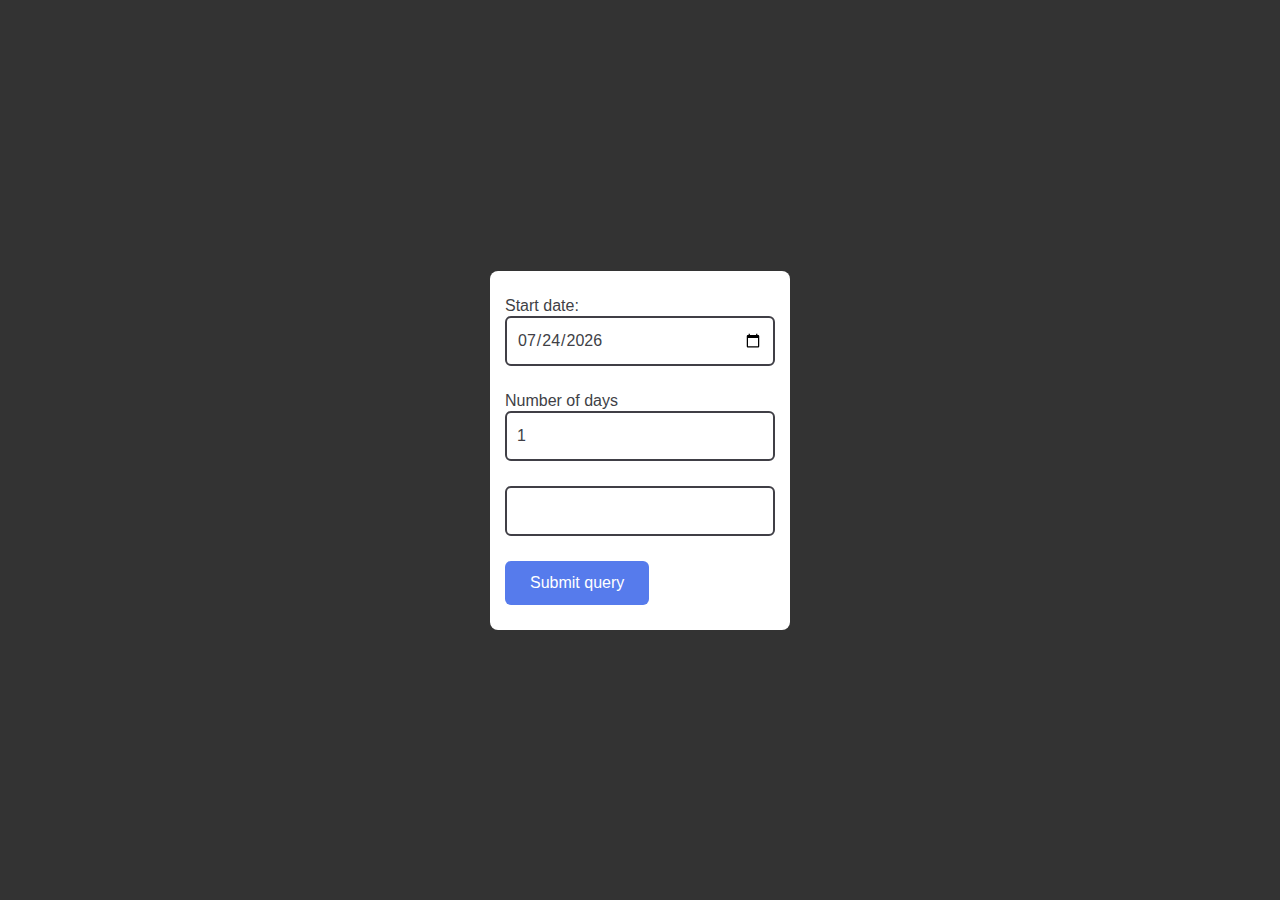
==== projects/resignation-period-calculator/index.html @ be0da249 "Add resignation calculator" ====
<!DOCTYPE html>
<html lang="en">
<head>
  <meta charset="UTF-8">
  <meta name="viewport" content="width=device-width, initial-scale=1.0">
  <title>Resignation period calculator</title>
  <link rel="stylesheet" href="styles/reset.css">
  <link rel="stylesheet" href="styles/variables.css">
  <link rel="stylesheet" href="styles/forms.css">
  <link rel="stylesheet" href="styles/style.css">
</head>
<body>
  <div id="page">
    <form class="form-wrapper">
      <label>
        Start date:
        <input type="date" id="resDate">
      </label>
      <label>
        Number of days
        <input type="number" id="resDays" min="1" value="1">
      </label>
      <input type="text" id="reult" readonly>
      <button type="submit" id="submitForm">Submit query</button>
    </form>
  </div>
  <script src="js/main.js"></script>
</body>
</html>
---- projects/resignation-period-calculator/styles/variables.css ----
:root {
  --white-color: #ffffff;
  --black-color: #000000;
  --black-dark-color: #403f46;
  --black-light-color: #403f46;
  --gray-dark-color: #85848c;
  --gray-mid-color: #d2d6e2;
  --gray-light-color: #f5f4fa;
  --orange-color: #e89a4e;
  --blue-color: #567bec;
  --blue-dark-color: #2857e7;
  --green-color: #54bbb8;  

  --base-font-size: 16px;
  --base-line-height: 20px;
  --base-font-family: 'Roboto', sans-serif;

  --border-radius: 6px;
}
---- projects/resignation-period-calculator/styles/forms.css ----
.form-wrapper {
  width: 100%;
  max-width: 300px;
  padding: 25px 15px;
  background: #ffffff;
  border-radius: 8px;
}

input::placeholder,
textarea::placeholder {
  font-size: var(--base-font-size);
  line-height: var(--base-line-height);
  font-family: var(--base-font-family);
  font-weight: 500;
  color: var(--gray-dark-color);
  opacity: 1;   
  letter-spacing: 2px;
}

input,
textarea,
label[for^="file__upload--"] {
  width: 100%;
  height: 50px;
  margin-bottom: 25px;
  padding: 10px;
  font-size: var(--base-font-size);
  line-height: var(--base-line-height);
  font-family: var(--base-font-family);
  font-weight: 400;
  border: 2px solid var(--black-light-color);
  border-radius: var(--border-radius);
  outline: none;
  color: var(--black-light-color);
  background-color: var(--white-color);
  font-size: var(--base-font-size);
  line-height: var(--base-line-height);
  -webkit-appearance: none;
  transition: all ease-in-out .3s;
}


input:focus,
textarea:focus,
input:focus:hover,
textarea:focus:hover,
label[for^="file__upload--"]:hover,
label[for^="file__upload--"]:focus:hover {
  outline: 0;
}

input:disabled,
textarea:disabled
label[for^="file__upload--"]:disabled {
  cursor: no-drop;
  background: var(--gray-mid-color);
}

input:-webkit-autofill,
textarea:-webkit-autofill,
input:-webkit-autofill:hover,
textarea:-webkit-autofill:hover,
input:-webkit-autofill:focus,
textarea:-webkit-autofill:focus,
input:-webkit-autofill:active,
textarea:-webkit-autofill:active,
  -webkit-box-shadow: 0 8px 16px rgb(78 95 124 / 16%) inset;
}

textarea {
  height: 100px;
  padding: 10px;
  line-height: initial;
  resize: vertical;
}

input[type="file"] {
  display: none;
}

label[for^="file__upload--"] {
  display: flex;
  align-items: center;
  justify-content: center;
  cursor: pointer;
  font-weight: 500;
  border: 2px solid var(--black-light-color);
  color: var(--black-light-color);
}

label[for^="file__upload--"]:hover {
  color:  var(--green-color);    
  border-color:  var(--green-color);  
}

button {
  display: block;
  padding: 12px 25px;  
  font-size: var(--base-font-size);
  line-height: var(--base-line-height);    
  font-weight: normal;  
  text-align: center;
  color: var(--white-color);
  background-color: var(--blue-color);
  border-radius: var(--border-radius);
  transition: background 0.3s ease-in-out;
  cursor: pointer;      
}

button:hover,
button.selected {
  background-color: var(--blue-dark-color);
  color: var(--white-color);
}

button,
button:focus,
button:focus:hover {
  outline: 0;
  border: none;
  text-decoration: none;
}

button:disabled {
  cursor: not-allowed;
  background-color: var(--gray-light-color)
}
---- projects/resignation-period-calculator/styles/style.css ----
body,
html {
  width: 100%;
  height: 100%;
  margin: 0;
  padding: 0;
  -webkit-tap-highlight-color: transparent;
}

body {
  font-size: var(--base-font-size);
  line-height: var(--base-line-height);
  font-family: var(--base-font-family);
  color: var(--black-light-color);
  font-weight: 400;
  overflow-x: hidden;
}

#page {
  display: flex;
  align-items: center;
  justify-content: center;
  width: 100vw;
  height: 100vh;
  background: #333333;
}
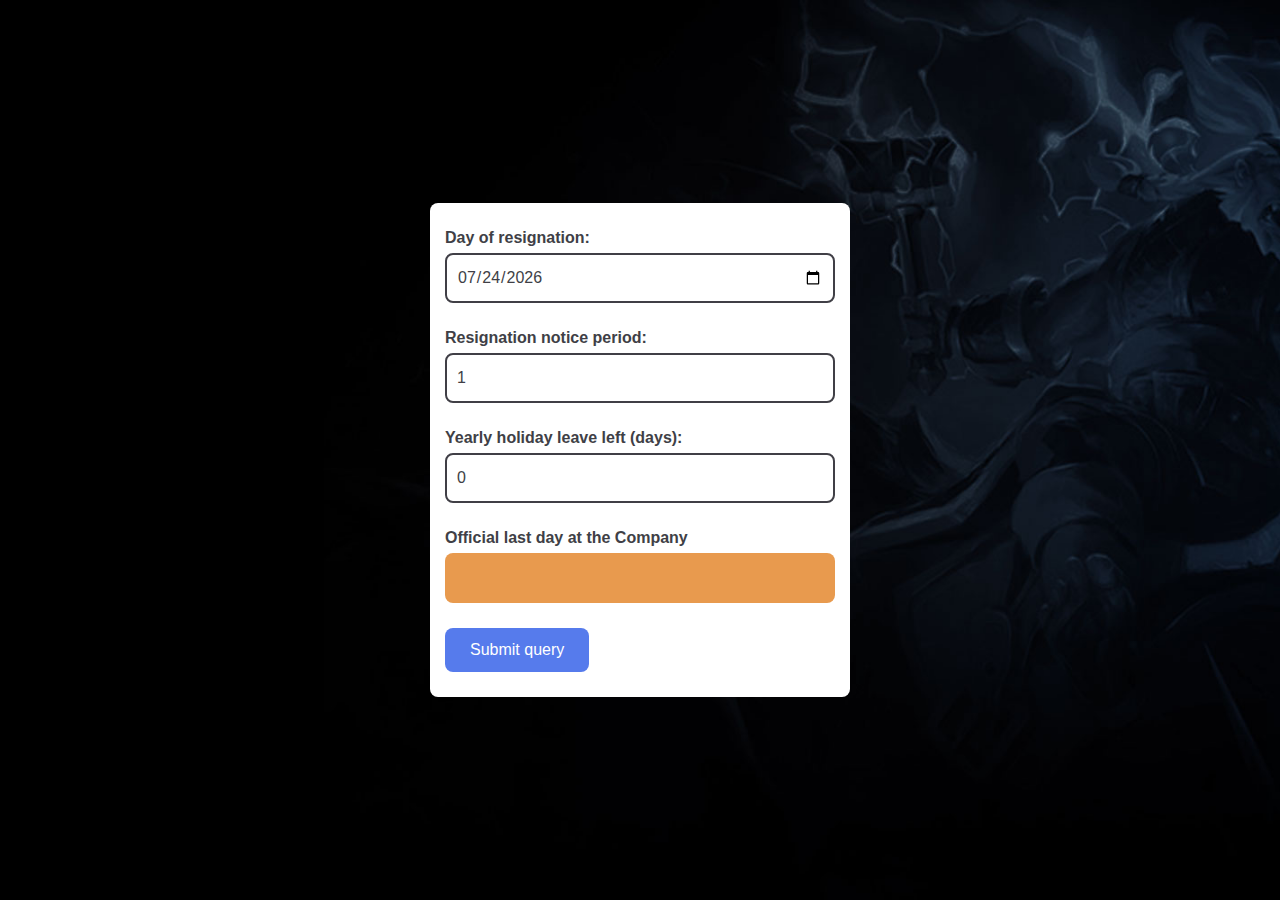
==== commit 9585911b: "Resignation design" ====
--- a/projects/resignation-period-calculator/index.html
+++ b/projects/resignation-period-calculator/index.html
@@ -13,15 +13,22 @@
   <div id="page">
     <form class="form-wrapper">
       <label>
-        Start date:
+        Day of resignation:
         <input type="date" id="resDate">
       </label>
       <label>
-        Number of days
+        Resignation notice period: 
         <input type="number" id="resDays" min="1" value="1">
       </label>
-      <input type="text" id="reult" readonly>
-      <button type="submit" id="submitForm">Submit query</button>
+      <label>
+        Yearly holiday leave left (days):
+        <input type="number" id="leaveDays" min="0" value="0">
+      </label>
+      <label>
+        Official last day at the Company
+        <input type="text" id="result" readonly>
+      </label>
+      <button type="submit" id="submitForm" placeholder="Resignation date">Submit query</button>
     </form>
   </div>
   <script src="js/main.js"></script>
--- a/projects/resignation-period-calculator/styles/variables.css
+++ b/projects/resignation-period-calculator/styles/variables.css
@@ -1,19 +1,15 @@
 :root {
   --white-color: #ffffff;
-  --black-color: #000000;
-  --black-dark-color: #403f46;
+  --black-color: #000000;  
   --black-light-color: #403f46;
   --gray-dark-color: #85848c;
-  --gray-mid-color: #d2d6e2;
-  --gray-light-color: #f5f4fa;
   --orange-color: #e89a4e;
   --blue-color: #567bec;
-  --blue-dark-color: #2857e7;
-  --green-color: #54bbb8;  
+  --blue-dark-color: #2857e7;  
 
   --base-font-size: 16px;
   --base-line-height: 20px;
   --base-font-family: 'Roboto', sans-serif;
 
-  --border-radius: 6px;
+  --border-radius: 8px;
 } --- a/projects/resignation-period-calculator/styles/forms.css
+++ b/projects/resignation-period-calculator/styles/forms.css
@@ -1,9 +1,9 @@
 .form-wrapper {
   width: 100%;
-  max-width: 300px;
+  max-width: 420px;
   padding: 25px 15px;
   background: #ffffff;
-  border-radius: 8px;
+  border-radius: var(--border-radius);
 }
 
 input::placeholder,
@@ -18,10 +18,10 @@
 }
 
 input,
-textarea,
-label[for^="file__upload--"] {
+textarea {
   width: 100%;
   height: 50px;
+  margin-top: 5px;
   margin-bottom: 25px;
   padding: 10px;
   font-size: var(--base-font-size);
@@ -43,15 +43,12 @@
 input:focus,
 textarea:focus,
 input:focus:hover,
-textarea:focus:hover,
-label[for^="file__upload--"]:hover,
-label[for^="file__upload--"]:focus:hover {
+textarea:focus:hover {
   outline: 0;
 }
 
 input:disabled,
-textarea:disabled
-label[for^="file__upload--"]:disabled {
+textarea:disabled {
   cursor: no-drop;
   background: var(--gray-mid-color);
 }
@@ -76,21 +73,6 @@
 
 input[type="file"] {
   display: none;
-}
-
-label[for^="file__upload--"] {
-  display: flex;
-  align-items: center;
-  justify-content: center;
-  cursor: pointer;
-  font-weight: 500;
-  border: 2px solid var(--black-light-color);
-  color: var(--black-light-color);
-}
-
-label[for^="file__upload--"]:hover {
-  color:  var(--green-color);    
-  border-color:  var(--green-color);  
 }
 
 button {
@@ -125,3 +107,14 @@
   cursor: not-allowed;
   background-color: var(--gray-light-color)
 }
+
+label {
+  font-weight: bold;
+}
+
+#result {
+  border: 0;
+  background: var(--orange-color);
+  color: white;
+  font-weight: bold;
+}--- a/projects/resignation-period-calculator/styles/style.css
+++ b/projects/resignation-period-calculator/styles/style.css
@@ -22,5 +22,5 @@
   justify-content: center;
   width: 100vw;
   height: 100vh;
-  background: #333333;
+  background: url(../assets/bg.jpg) center center / cover no-repeat fixed;
 }
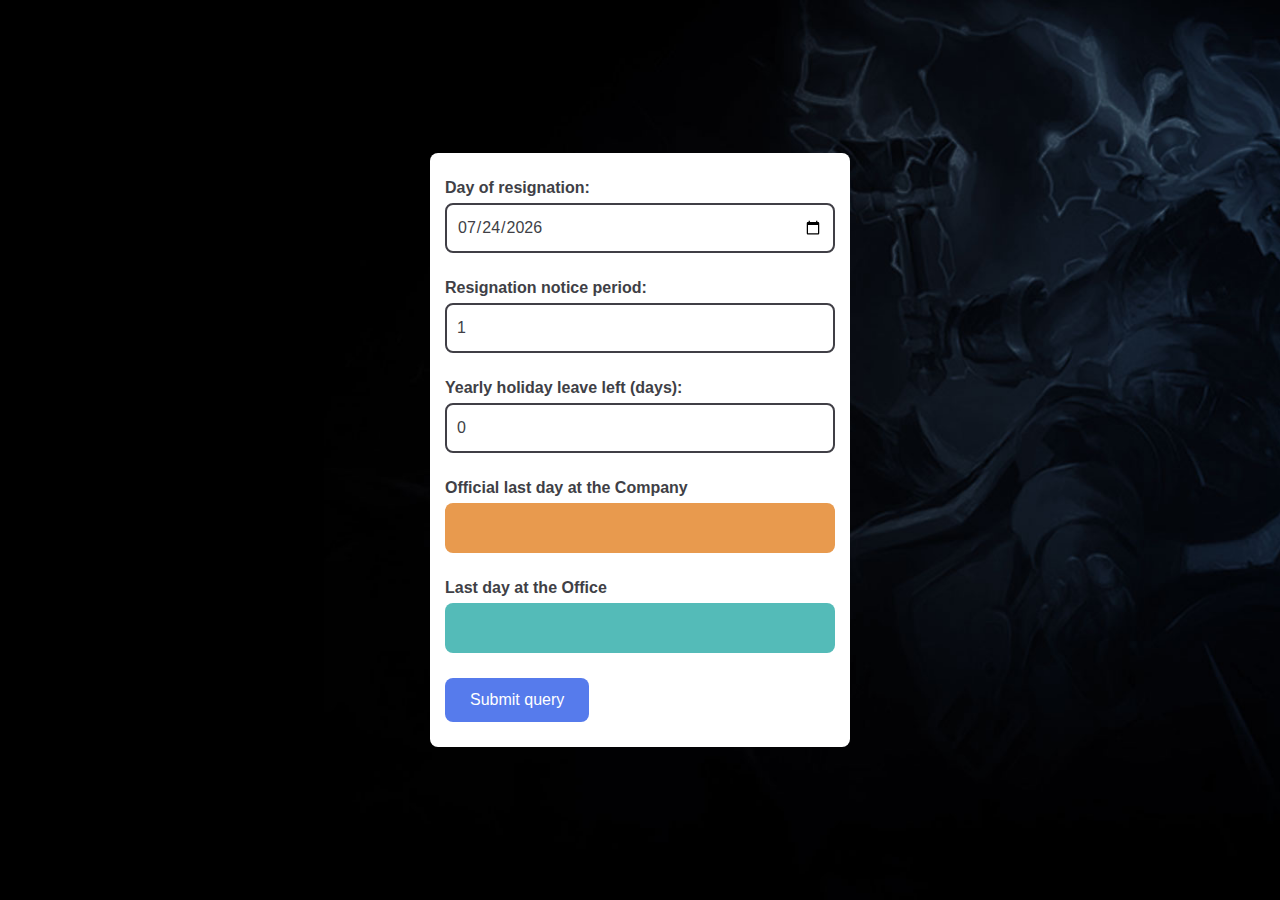
==== commit 69e79e73: "Calculate last day at the office." ====
--- a/projects/resignation-period-calculator/index.html
+++ b/projects/resignation-period-calculator/index.html
@@ -28,7 +28,12 @@
         Official last day at the Company
         <input type="text" id="result" readonly>
       </label>
-      <button type="submit" id="submitForm" placeholder="Resignation date">Submit query</button>
+      <label>
+        Last day at the Office
+        <input type="text" id="officeDay" readonly>
+      </label>
+      <button
+       type="submit" id="submitForm" placeholder="Resignation date">Submit query</button>
     </form>
   </div>
   <script src="js/main.js"></script>
--- a/projects/resignation-period-calculator/styles/variables.css
+++ b/projects/resignation-period-calculator/styles/variables.css
@@ -6,6 +6,7 @@
   --orange-color: #e89a4e;
   --blue-color: #567bec;
   --blue-dark-color: #2857e7;  
+  --green-color: #54bbb8;
 
   --base-font-size: 16px;
   --base-line-height: 20px;
--- a/projects/resignation-period-calculator/styles/forms.css
+++ b/projects/resignation-period-calculator/styles/forms.css
@@ -117,4 +117,11 @@
   background: var(--orange-color);
   color: white;
   font-weight: bold;
+}
+
+#officeDay {
+  border: 0;
+  background: var(--green-color);
+  color: white;
+  font-weight: bold;
 }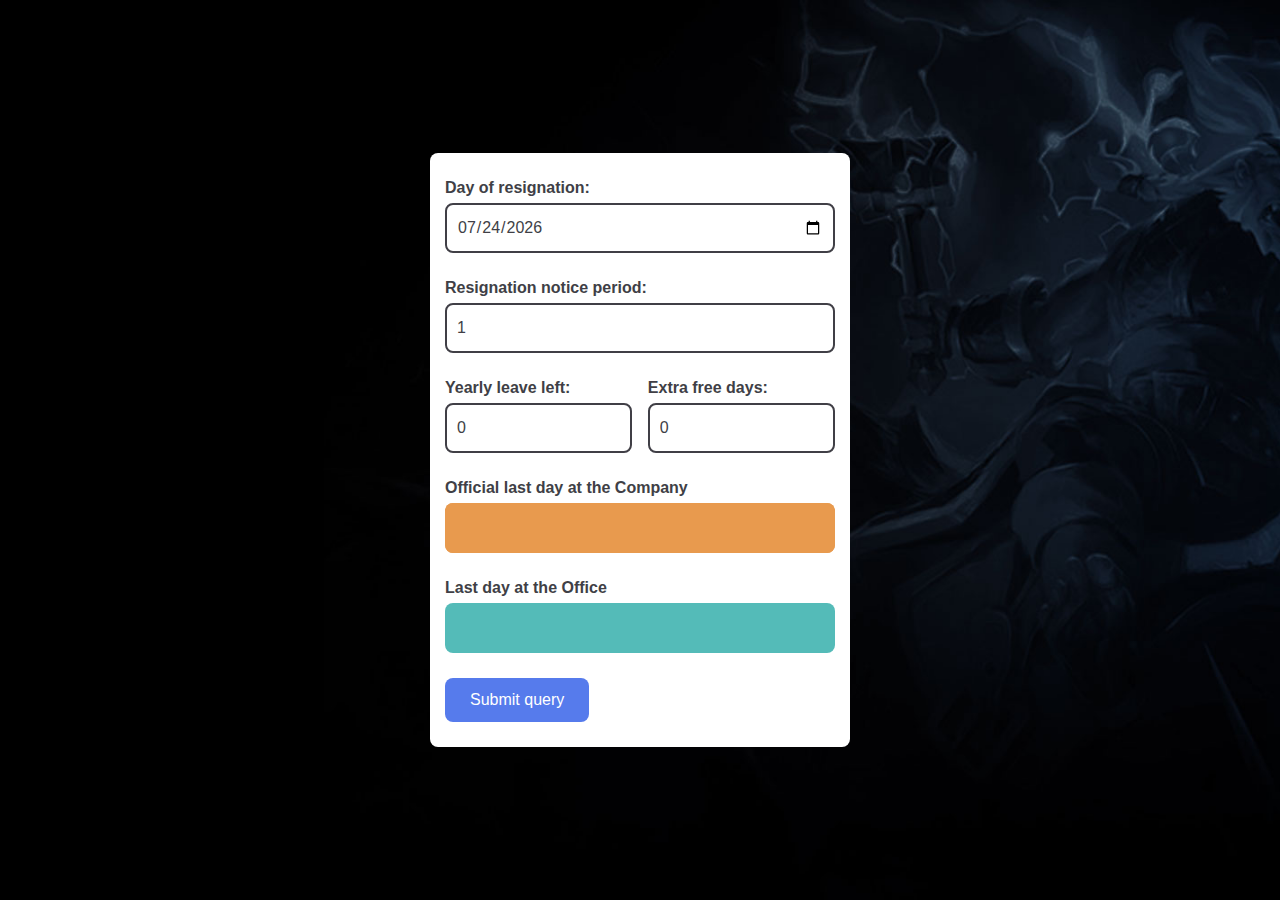
==== commit 84be1bc7: "Add full calc functionalities." ====
--- a/projects/resignation-period-calculator/index.html
+++ b/projects/resignation-period-calculator/index.html
@@ -20,10 +20,16 @@
         Resignation notice period: 
         <input type="number" id="resDays" min="1" value="1">
       </label>
-      <label>
-        Yearly holiday leave left (days):
-        <input type="number" id="leaveDays" min="0" value="0">
-      </label>
+      <div class="col-wrap">
+        <label>
+          Yearly leave left:
+          <input type="number" id="leaveDays" min="0" value="0">
+        </label>
+        <label>
+          Extra free days:
+          <input type="number" id="extra" min="0" value="0">
+        </label>
+      </div>
       <label>
         Official last day at the Company
         <input type="text" id="result" readonly>
--- a/projects/resignation-period-calculator/styles/forms.css
+++ b/projects/resignation-period-calculator/styles/forms.css
@@ -6,8 +6,17 @@
   border-radius: var(--border-radius);
 }
 
-input::placeholder,
-textarea::placeholder {
+.col-wrap {
+  display: flex;
+  justify-content: space-between;
+  align-items: flex-end;
+}
+
+.col-wrap > *{
+  width: 48%;
+}
+
+input::placeholder {
   font-size: var(--base-font-size);
   line-height: var(--base-line-height);
   font-family: var(--base-font-family);
@@ -17,8 +26,7 @@
   letter-spacing: 2px;
 }
 
-input,
-textarea {
+input {
   width: 100%;
   height: 50px;
   margin-top: 5px;
@@ -42,8 +50,7 @@
 
 input:focus,
 textarea:focus,
-input:focus:hover,
-textarea:focus:hover {
+input:focus:hover {
   outline: 0;
 }
 
@@ -54,13 +61,9 @@
 }
 
 input:-webkit-autofill,
-textarea:-webkit-autofill,
 input:-webkit-autofill:hover,
-textarea:-webkit-autofill:hover,
 input:-webkit-autofill:focus,
-textarea:-webkit-autofill:focus,
 input:-webkit-autofill:active,
-textarea:-webkit-autofill:active,
   -webkit-box-shadow: 0 8px 16px rgb(78 95 124 / 16%) inset;
 }
 
@@ -109,14 +112,40 @@
 }
 
 label {
+  position: relative;
   font-weight: bold;
 }
 
 #result {
+  color: white;
+  font-weight: bold;
   border: 0;
   background: var(--orange-color);
-  color: white;
-  font-weight: bold;
+  box-shadow: 0 0 0 2px transparent, 0 0 0 2px var(--orange-color) inset;
+  outline: none;
+  transition: background-color 0.3s ease-in-out;   
+}
+
+label.result-active::after {    
+  content: '';
+  display: block;
+  position: absolute;
+  left: 35%;
+  top: 15%;
+  background: var(--orange-color);
+  animation: click-wave 1.5s;
+  z-index: 100;
+}
+
+label.office-active::after {    
+  content: '';
+  display: block;
+  position: absolute;
+  left: 0;
+  top: 15%;
+  background: var(--green-color);
+  animation: click-wave-2 1.5s;
+  z-index: 100;
 }
 
 #officeDay {
@@ -124,4 +153,36 @@
   background: var(--green-color);
   color: white;
   font-weight: bold;
+}
+
+@keyframes click-wave {
+  0% {
+    height: 60px;
+    width: 300px;
+    opacity: 1;
+    position: absolute;
+  }
+  100% {
+    height: 180px;
+    width: 900px;
+    margin-left: -190px;
+    margin-top: -180px;
+    opacity: 0;
+  }
+}
+
+@keyframes click-wave-2 {
+  0% {
+    height: 60px;
+    width: 300px;
+    opacity: 1;
+    position: absolute;
+  }
+  100% {
+    height: 180px;
+    width: 900px;
+    margin-left: -190px;
+    margin-top: 180px;
+    opacity: 0;
+  }
 }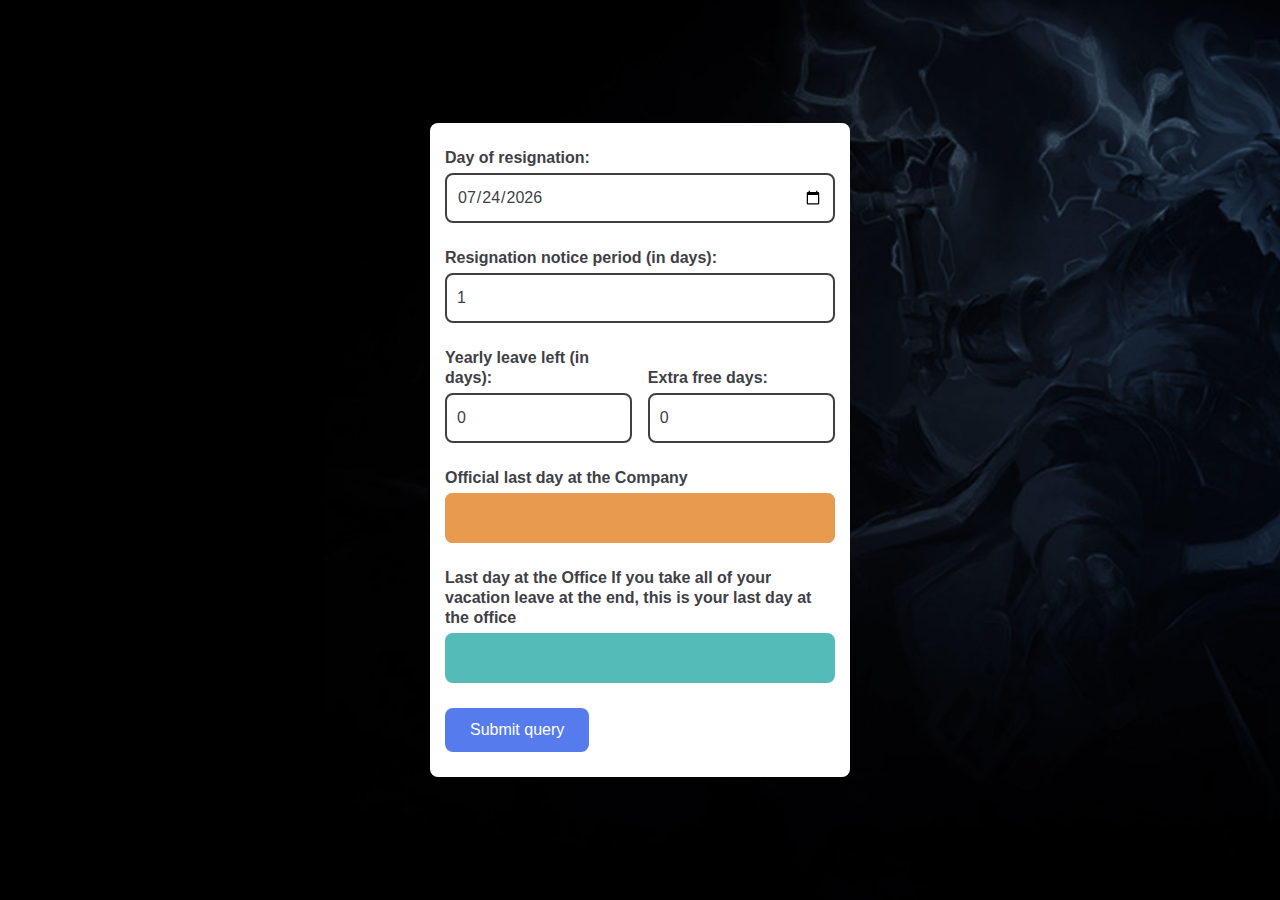
==== commit 514dc0bc: "Update index.html" ====
--- a/projects/resignation-period-calculator/index.html
+++ b/projects/resignation-period-calculator/index.html
@@ -17,12 +17,12 @@
         <input type="date" id="resDate">
       </label>
       <label>
-        Resignation notice period: 
+        Resignation notice period (in days):
         <input type="number" id="resDays" min="1" value="1">
       </label>
       <div class="col-wrap">
         <label>
-          Yearly leave left:
+          Yearly leave left (in days):
           <input type="number" id="leaveDays" min="0" value="0">
         </label>
         <label>
@@ -36,6 +36,7 @@
       </label>
       <label>
         Last day at the Office
+        <span style="fon-size:14px">If you take all of your vacation leave at the end, this is your last day at the office</span>
         <input type="text" id="officeDay" readonly>
       </label>
       <button
@@ -44,4 +45,4 @@
   </div>
   <script src="js/main.js"></script>
 </body>
-</html>+</html>
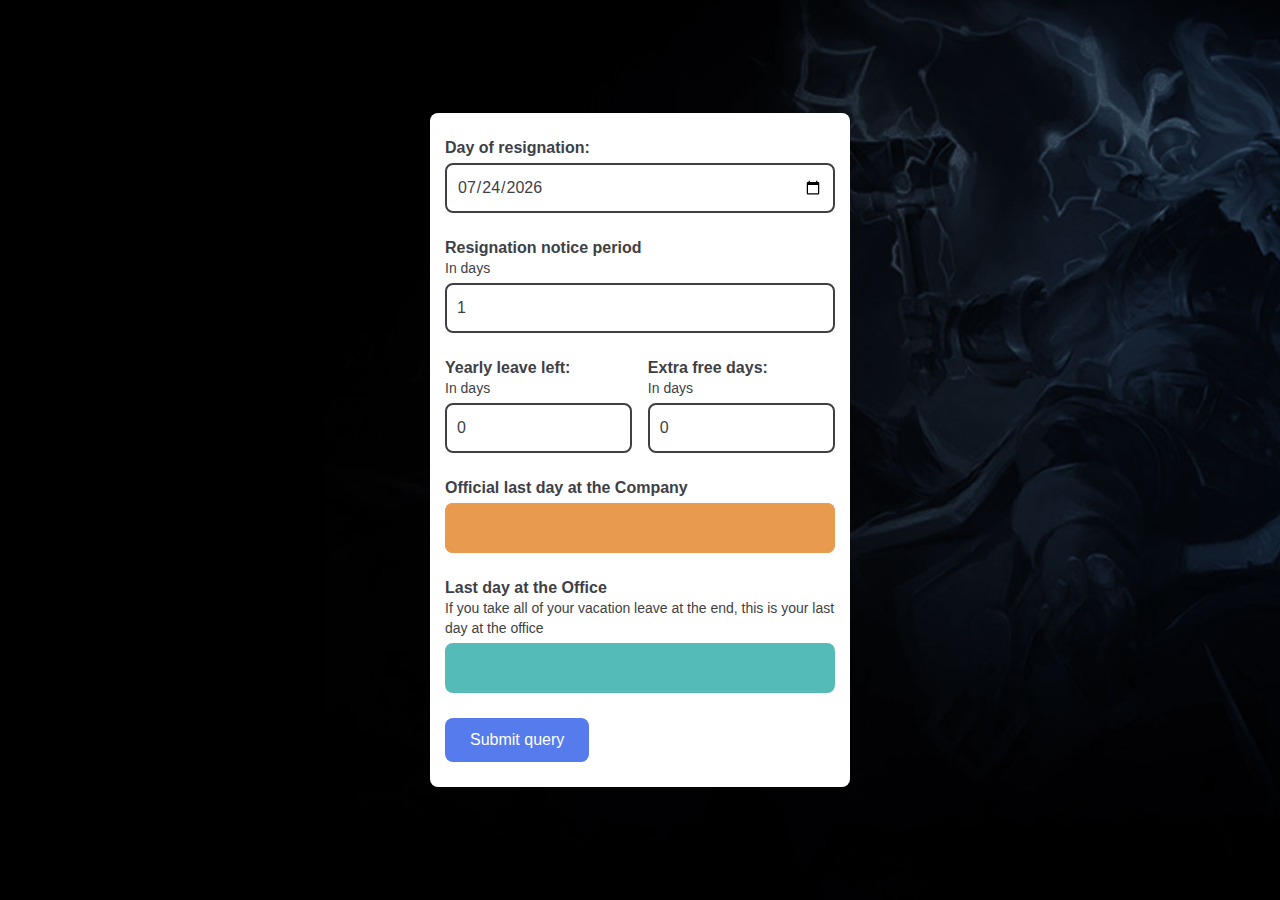
==== commit 11998cfe: "Update index.html" ====
--- a/projects/resignation-period-calculator/index.html
+++ b/projects/resignation-period-calculator/index.html
@@ -17,16 +17,19 @@
         <input type="date" id="resDate">
       </label>
       <label>
-        Resignation notice period (in days):
+        Resignation notice period
+        <span style="display: block; font-size:14px; font-weight: normal">In days</span>
         <input type="number" id="resDays" min="1" value="1">
       </label>
       <div class="col-wrap">
         <label>
-          Yearly leave left (in days):
+          Yearly leave left:
+          <span style="display: block; font-size:14px; font-weight: normal">In days</span>
           <input type="number" id="leaveDays" min="0" value="0">
         </label>
         <label>
           Extra free days:
+          <span style="display: block; font-size:14px; font-weight: normal">In days</span>
           <input type="number" id="extra" min="0" value="0">
         </label>
       </div>
@@ -36,7 +39,7 @@
       </label>
       <label>
         Last day at the Office
-        <span style="fon-size:14px">If you take all of your vacation leave at the end, this is your last day at the office</span>
+        <span style="display: block; font-size:14px; font-weight: normal">If you take all of your vacation leave at the end, this is your last day at the office</span>
         <input type="text" id="officeDay" readonly>
       </label>
       <button
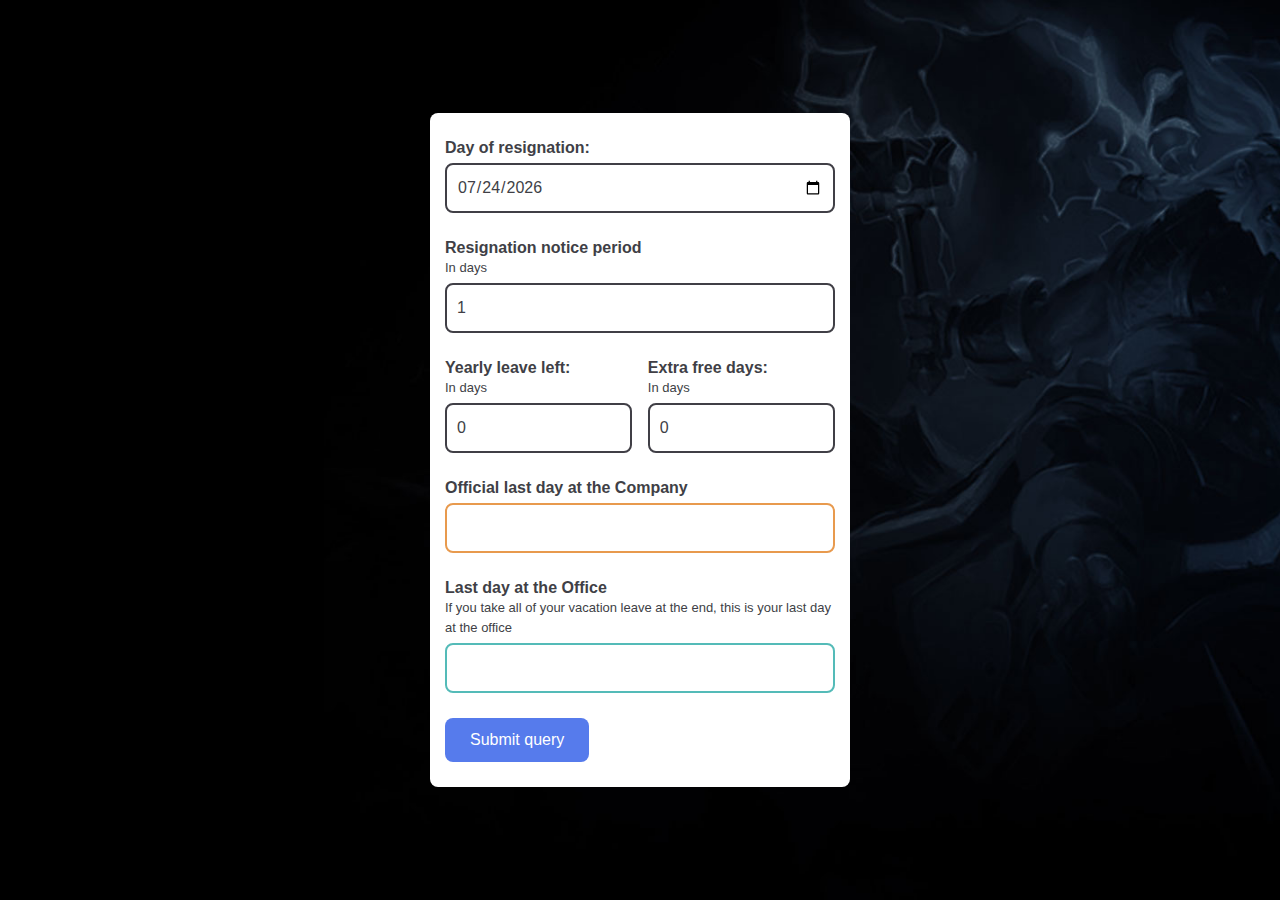
==== commit f2faa268: "Add Validation" ====
--- a/projects/resignation-period-calculator/index.html
+++ b/projects/resignation-period-calculator/index.html
@@ -18,18 +18,18 @@
       </label>
       <label>
         Resignation notice period
-        <span style="display: block; font-size:14px; font-weight: normal">In days</span>
+        <span>In days</span>
         <input type="number" id="resDays" min="1" value="1">
       </label>
       <div class="col-wrap">
         <label>
           Yearly leave left:
-          <span style="display: block; font-size:14px; font-weight: normal">In days</span>
+          <span>In days</span>
           <input type="number" id="leaveDays" min="0" value="0">
         </label>
         <label>
           Extra free days:
-          <span style="display: block; font-size:14px; font-weight: normal">In days</span>
+          <span>In days</span>
           <input type="number" id="extra" min="0" value="0">
         </label>
       </div>
@@ -39,11 +39,12 @@
       </label>
       <label>
         Last day at the Office
-        <span style="display: block; font-size:14px; font-weight: normal">If you take all of your vacation leave at the end, this is your last day at the office</span>
+        <span>If you take all of your vacation leave at the end, this is your last day at the office</span>
         <input type="text" id="officeDay" readonly>
       </label>
       <button
        type="submit" id="submitForm" placeholder="Resignation date">Submit query</button>
+       <span class="error">Please select a work day</span>
     </form>
   </div>
   <script src="js/main.js"></script>
--- a/projects/resignation-period-calculator/styles/forms.css
+++ b/projects/resignation-period-calculator/styles/forms.css
@@ -120,69 +120,30 @@
   color: white;
   font-weight: bold;
   border: 0;
-  background: var(--orange-color);
-  box-shadow: 0 0 0 2px transparent, 0 0 0 2px var(--orange-color) inset;
+  border: 2px solid var(--orange-color);
   outline: none;
   transition: background-color 0.3s ease-in-out;   
 }
 
-label.result-active::after {    
-  content: '';
-  display: block;
-  position: absolute;
-  left: 35%;
-  top: 15%;
-  background: var(--orange-color);
-  animation: click-wave 1.5s;
-  z-index: 100;
+#officeDay {  
+  color: white;
+  font-weight: bold;
+  border: 0;
+  border: 2px solid var(--green-color);  
+  outline: none;
+  transition: background-color 0.3s ease-in-out;   
 }
 
-label.office-active::after {    
-  content: '';
-  display: block;
-  position: absolute;
-  left: 0;
-  top: 15%;
-  background: var(--green-color);
-  animation: click-wave-2 1.5s;
-  z-index: 100;
+#result.result-active {    
+  background: var(--orange-color);
 }
 
-#officeDay {
-  border: 0;
-  background: var(--green-color);
-  color: white;
-  font-weight: bold;
+#officeDay.office-active {    
+  background: var(--green-color);  
 }
 
-@keyframes click-wave {
-  0% {
-    height: 60px;
-    width: 300px;
-    opacity: 1;
-    position: absolute;
-  }
-  100% {
-    height: 180px;
-    width: 900px;
-    margin-left: -190px;
-    margin-top: -180px;
-    opacity: 0;
-  }
+span {
+  display: block;
+  font-size:13px;
+  font-weight: normal;
 }
-
-@keyframes click-wave-2 {
-  0% {
-    height: 60px;
-    width: 300px;
-    opacity: 1;
-    position: absolute;
-  }
-  100% {
-    height: 180px;
-    width: 900px;
-    margin-left: -190px;
-    margin-top: 180px;
-    opacity: 0;
-  }
-}--- a/projects/resignation-period-calculator/styles/style.css
+++ b/projects/resignation-period-calculator/styles/style.css
@@ -24,3 +24,16 @@
   height: 100vh;
   background: url(../assets/bg.jpg) center center / cover no-repeat fixed;
 }
+
+span.error {
+  display: none;
+  margin-top: 10px;
+  font-size: 14px;
+  font-weight: bold;
+  color: #cc0002;
+}
+
+span.error.active {
+  display: block;
+  color: #cc0002;
+}